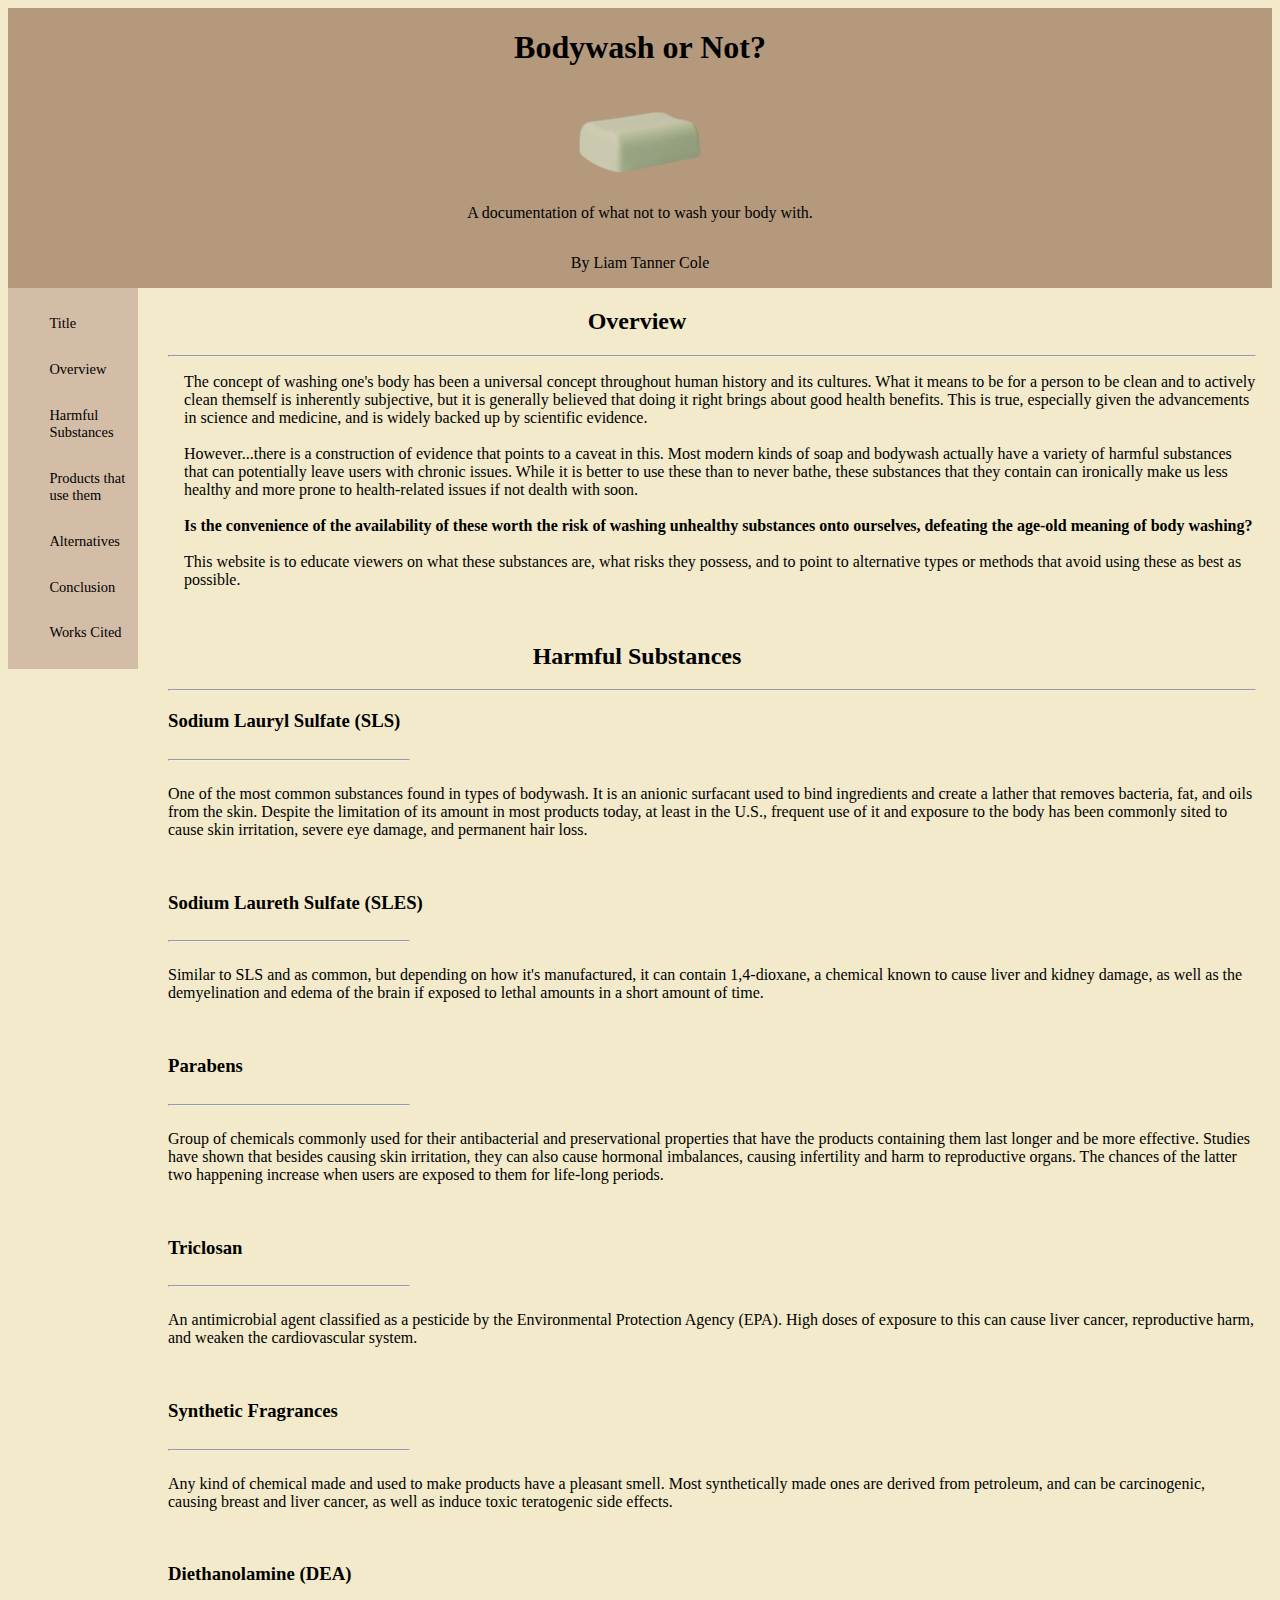
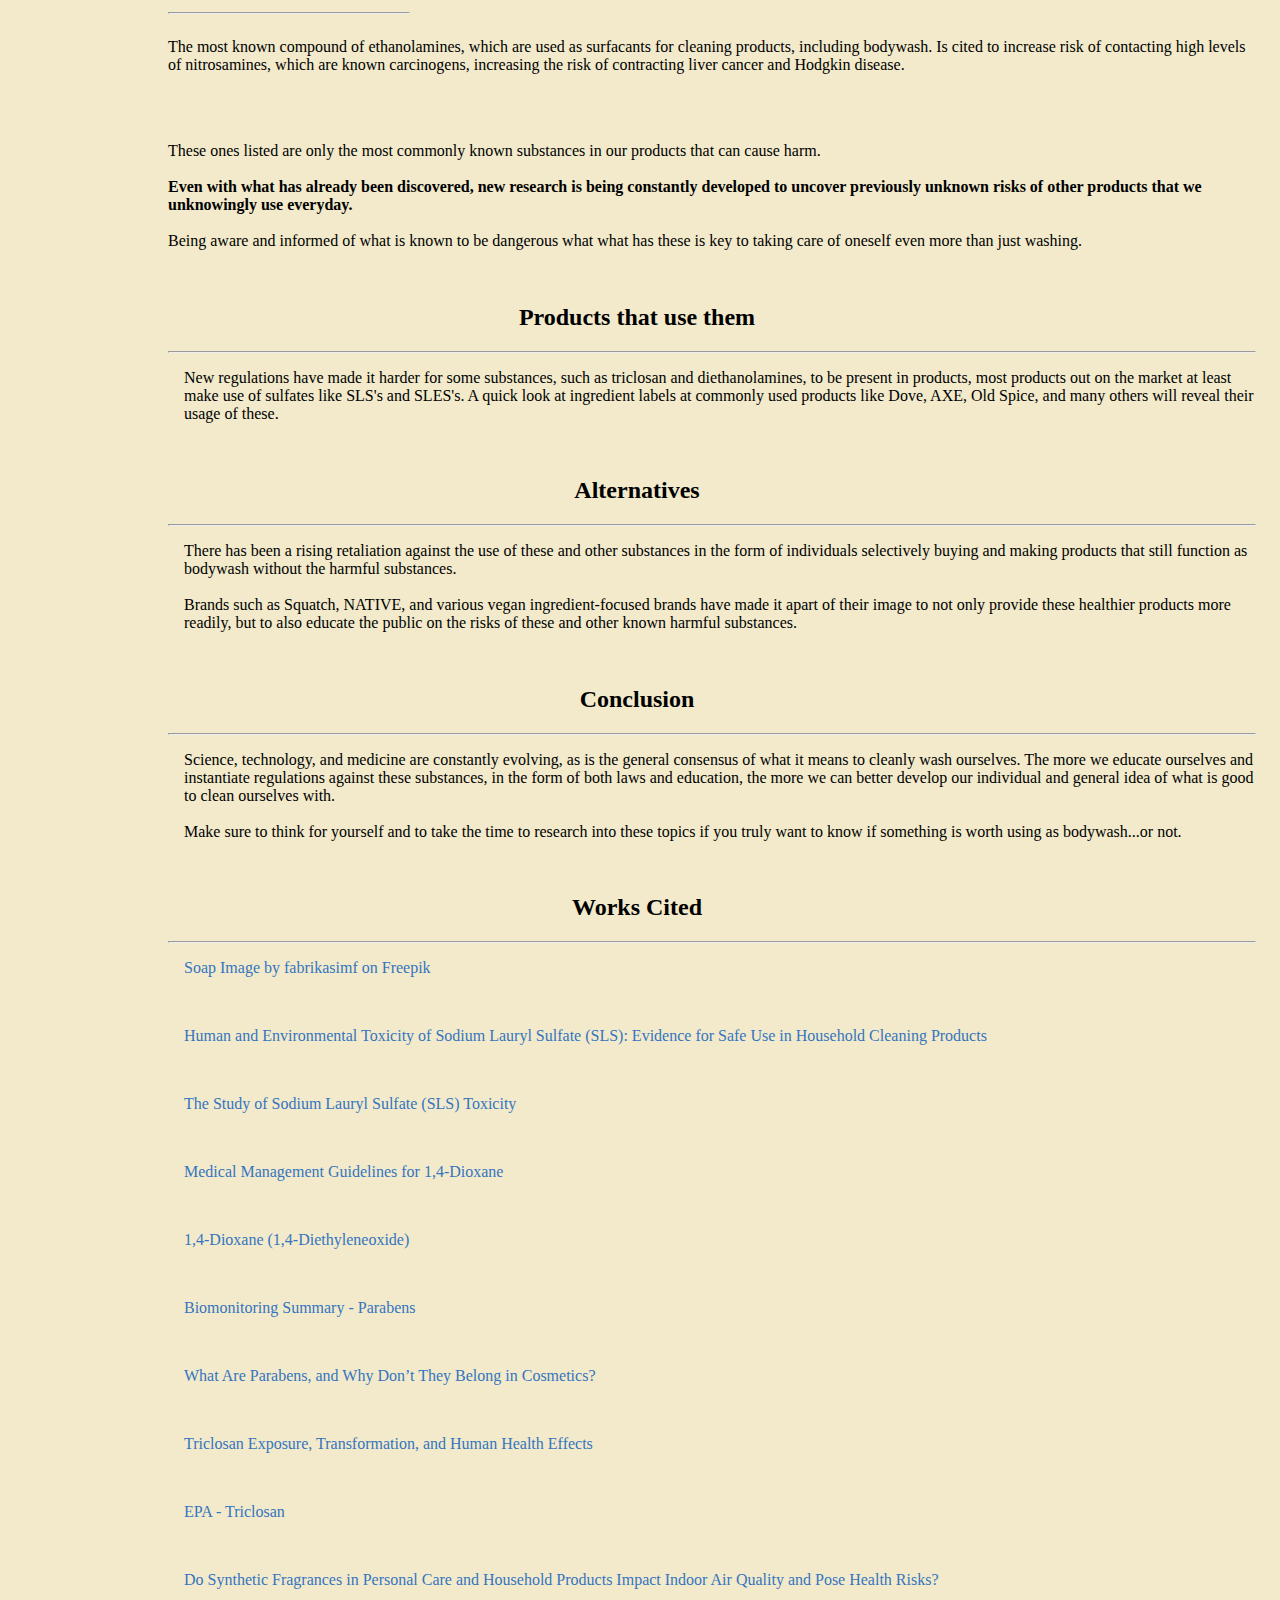
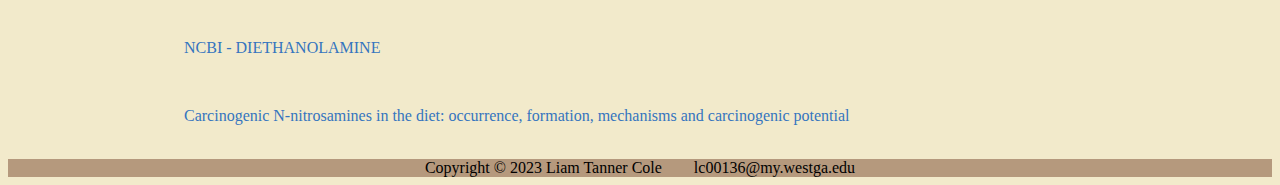
==== Project/index.html @ b436ade1 "index.html file instead of "Bodywash or Not.html" file" ====
<!DOCTYPE html>
<html lang="en">
<head>
<title>Bodywash or Not?</title>
<meta charset="utf-8">
<style>
#title, #overview, #substances, #products, #alternatives, #conclusion, #workscited {
																					color: #000000;
																				   }
</style>
<link rel = "stylesheet" href = "bodywash.css">
<body>
<section id = "title">
<header><h1><a href = "#title">Bodywash or Not?</a></h1></header>
<header><img src = "single-soap-bar-isolated-white-background-removebg-preview.png" alt = "Green bar of soap"></header>
<header><p id = "heroParagraph">A documentation of what not to wash your body with.</p></header>
<header><p id = "heroParagraph">By Liam Tanner Cole</p></header>
<nav>
	<ul>
	<li><a href = "#title">Title</a></li>
	<li><a href = "#overview">Overview</a></li>
	<li><a href = "#substances">Harmful<br>Substances</a></li>
	<li><a href = "#products">Products that<br>use them</a></li>
	<li><a href = "#alternatives">Alternatives</a></li>
	<li><a href = "#conclusion">Conclusion</a></li>
	<li><a href = "#workscited">Works Cited</a></li>
	</ul>
</nav>
<main>
<div id = "wrapper">
<section id = "overview">
<h2>Overview</h2>
<hr></hr>
<p style = "padding-left: 1em">The concept of washing one's body has been a universal concept throughout human history and its cultures. What it means to be for a person to be clean and to actively clean themself is inherently subjective, but it is generally believed that doing it right brings about good health benefits. This is true, especially given the advancements in science and medicine, and is widely backed up by scientific evidence.<br><br>
							   However...there is a construction of evidence that points to a caveat in this. Most modern kinds of soap and bodywash actually have a variety of harmful substances that can potentially leave users with chronic issues. While it is better to use these than to never bathe, these substances that they contain can ironically make us less healthy and more prone to health-related issues if not dealth with soon.<br><br>
							   <b>Is the convenience of the availability of these worth the risk of washing unhealthy substances onto ourselves, defeating the age-old meaning of body washing?</b><br><br>
							   This website is to educate viewers on what these substances are, what risks they possess, and to point to alternative types or methods that avoid using these as best as possible.</p><br>
<section id = "substances">
<h2>Harmful Substances</h2>
<hr></hr>
<h3>Sodium Lauryl Sulfate (SLS)</h3>
<hr id = "substanceLine"></hr><br>
<p>One of the most common substances found in types of bodywash. It is an anionic surfacant used to bind ingredients and create a lather that removes bacteria, fat, and oils from the skin. Despite the limitation of its amount in most products today, at least in the U.S., frequent use of it and exposure to the body has been commonly sited to cause skin irritation, severe eye damage, and permanent hair loss.</p><br>
<h3>Sodium Laureth Sulfate (SLES)</h3>
<hr id = "substanceLine"></hr><br>
<p>Similar to SLS and as common, but depending on how it's manufactured, it can contain 1,4-dioxane, a chemical known to cause liver and kidney damage, as well as the demyelination and edema of the brain if exposed to lethal amounts in a short amount of time.</p><br>
<h3>Parabens</h3>
<hr id = "substanceLine"></hr><br>
<p>Group of chemicals commonly used for their antibacterial and preservational properties that have the products containing them last longer and be more effective. Studies have shown that besides causing skin irritation, they can also cause hormonal imbalances, causing infertility and harm to reproductive organs. The chances of the latter two happening increase when users are exposed to them for life-long periods.</p><br>
<h3>Triclosan</h3>
<hr id = "substanceLine"></hr><br>
<p>An antimicrobial agent classified as a pesticide by the Environmental Protection Agency (EPA). High doses of exposure to this can cause liver cancer, reproductive harm, and weaken the cardiovascular system.</p><br>
<h3>Synthetic Fragrances</h3>
<hr id = "substanceLine"></hr><br>
<p>Any kind of chemical made and used to make products have a pleasant smell. Most synthetically made ones are derived from petroleum, and can be carcinogenic, causing breast and liver cancer, as well as induce toxic teratogenic side effects.</p><br>
<h3>Diethanolamine (DEA)</h3>
<hr id = "substanceLine"></hr><br>
<p>The most known compound of ethanolamines, which are used as surfacants for cleaning products, including bodywash. Is cited to increase risk of contacting high levels of nitrosamines, which are known carcinogens, increasing the risk of contracting liver cancer and Hodgkin disease.</p><br><br>
<p>These ones listed are only the most commonly known substances in our products that can cause harm.<br><br>
   <b>Even with what has already been discovered, new research is being constantly developed to uncover previously unknown risks of other products that we unknowingly use everyday.</b><br><br>
   Being aware and informed of what is known to be dangerous what what has these is key to taking care of oneself even more than just washing.</p><br>
<section id = "products">
<h2>Products that use them</h2>
<hr></hr>
<p style = "padding-left: 1em">New regulations have made it harder for some substances, such as triclosan and diethanolamines, to be present in products, most products out on the market at least make use of sulfates like SLS's and SLES's. A quick look at ingredient labels at commonly used products like Dove, AXE, Old Spice, and many others will reveal their usage of these.</p><br>
<section id = "alternatives">
<h2>Alternatives</h2>
<hr></hr>
<p style = "padding-left: 1em">There has been a rising retaliation against the use of these and other substances in the form of individuals selectively buying and making products that still function as bodywash without the harmful substances.<br><br>
							   Brands such as Squatch, NATIVE, and various vegan ingredient-focused brands have made it apart of their image to not only provide these healthier products more readily, but to also educate the public on the risks of these and other known harmful substances.</p><br>
<section id = "conclusion">
<h2>Conclusion</h2>
<hr></hr>
<p style = "padding-left: 1em">Science, technology, and medicine are constantly evolving, as is the general consensus of what it means to cleanly wash ourselves. The more we educate ourselves and instantiate regulations against these substances, in the form of both laws and education, the more we can better develop our individual and general idea of what is good to clean ourselves with.<br><br>
							   Make sure to think for yourself and to take the time to research into these topics if you truly want to know if something is worth using as bodywash...or not.</p><br>
<section id = "workscited">
<h2>Works Cited</h2>
<hr></hr>
<p style = "padding-left: 1em"><a href="https://www.freepik.com/free-photo/single-soap-bar-isolated-white-background_21649214.htm#query=soap%20png&position=0&from_view=keyword&track=ais" style = "color: #3575BF">Soap Image by fabrikasimf on Freepik</a></p><br>
<p style = "padding-left: 1em"><a href="https://www.ncbi.nlm.nih.gov/pmc/articles/PMC4651417/" style = "color: #3575BF">Human and Environmental Toxicity of Sodium Lauryl Sulfate (SLS): Evidence for Safe Use in Household Cleaning Products</a></p><br>
<p style = "padding-left: 1em"><a href="https://www.longdom.org/open-access/the-study-of-sodium-lauryl-sulfate-sls-toxicity-102703.html#:~:text=Many%20studies%20also%20suggest%20that,incubated%20for%20a%20long%20period." style = "color: #3575BF">The Study of Sodium Lauryl Sulfate (SLS) Toxicity</a></p><br>
<p style = "padding-left: 1em"><a href="https://wwwn.cdc.gov/TSP/MMG/MMGDetails.aspx?mmgid=1205&toxid=199#:~:text=1%2C4%2DDioxane%20induces%20eye,exposure)%20and%20may%20be%20lethal." style = "color: #3575BF">Medical Management Guidelines for 1,4-Dioxane</a></p><br>
<p style = "padding-left: 1em"><a href="https://www.epa.gov/sites/default/files/2016-09/documents/1-4-dioxane.pdf" style = "color: #3575BF">1,4-Dioxane (1,4-Diethyleneoxide)</a></p><br>
<p style = "padding-left: 1em"><a href="https://www.cdc.gov/biomonitoring/Parabens_BiomonitoringSummary.html" style = "color: #3575BF">Biomonitoring Summary - Parabens</a></p><br>
<p style = "padding-left: 1em"><a href="https://www.ewg.org/what-are-parabens" style = "color: #3575BF">What Are Parabens, and Why Don’t They Belong in Cosmetics?</a></p><br>
<p style = "padding-left: 1em"><a href="https://www.ncbi.nlm.nih.gov/pmc/articles/PMC6126357/" style = "color: #3575BF">Triclosan Exposure, Transformation, and Human Health Effects</a></p><br>
<p style = "padding-left: 1em"><a href="https://www.epa.gov/ingredients-used-pesticide-products/triclosan" style = "color: #3575BF">EPA - Triclosan</a></p><br>
<p style = "padding-left: 1em"><a href="https://www.ncbi.nlm.nih.gov/pmc/articles/PMC10051690/#:~:text=Disease%20symptoms%20related%20to%20fragrance,teratogenic%20toxicity%20effects%20%5B22%5D." style = "color: #3575BF">Do Synthetic Fragrances in Personal Care and Household Products Impact Indoor Air Quality and Pose Health Risks?</a></p><br>
<p style = "padding-left: 1em"><a href="https://www.ncbi.nlm.nih.gov/books/NBK373177/#:~:text=Diethanolamine%20is%20widely%20used%20in,cosmetics%2C%20shampoos%20and%20hair%20conditioners." style = "color: #3575BF">NCBI - DIETHANOLAMINE</a></p><br>
<p style = "padding-left: 1em"><a href="https://pubmed.ncbi.nlm.nih.gov/2017213/#:~:text=Nitrosamines%20form%20a%20large%20group,induce%20cancer%20in%20experimental%20animals." style = "color: #3575BF">Carcinogenic N-nitrosamines in the diet: occurrence, formation, mechanisms and carcinogenic potential </a></p><br>
</div>
</main>
<footer>
		Copyright © 2023 Liam Tanner Cole
		<a href="malito:lc00136@my.westga.edu" style = "margin-left: 2em">lc00136@my.westga.edu</a>	
</footer>
</body>
</html>
---- Project/bodywash.css ----
* { box-sizing: border-box; }

h1 {
	font-size: 2em;
	display: flex;
	padding-left: 0.5;
	padding-right: 0.5;
	justify-content: center;
	align-items: center;
	min-width: 1000px;
	max-width: 2000px;
   }
h2 {
	 display: flex;
	 justify-content: center;
	 align-items: center;
	 padding-right: 150px;
   }
body {
		background-color: #F2EACB
     }
p {
	word-wrap: break-word;
  }
main {
		padding-top: 0em;
		padding-bottom: 0em;
		padding-left: 10em;
		padding-right: 1em;
		display: block;
	 }
img { 
		opacity: 0.5;
		justify-content: center;
		align-items: center;
		max-height: 100px;
		min-width: 100px;
		float: center;
    }
table {
		margin: auto;
		padding-right: 10em;
		width: 200px;
		border-spacing: 1;
		border-collapse: collapse;
	  }
td, th {
		padding: 5px;
		text-align: center;
		margin: 0em;
		border: 3px solid #B5997D;
	   }
.content {
			text-align: left;
		 }
nav {
		font-size: 0.82em;
		flex-direction: column;
		display: flex;
		float: left;
		position: fixed;
		background-color: #D4BDA7;
		min-width: 130px;	
	}
nav ul {
		flex-direction: column;
		list-style-type: none;
	   }
nav li {
		font-size: 1.1em;
		 padding-top: 1em;
		 padding-bottom: 1em;
		 padding-left: 0.1em;
		 padding-right: 0.1em;
	   }
a:link { text-decoration: none;
		 color: #000000;
	   }
a:visited { text-decoration: none;
			color: #000000;
		  }
a:hover { text-decoration: none;
		  color: #000000;
		}
a:active { text-decoration: none;
		  color: #000000;
		 }
#heroParagraph {
				 font-size: 1em;
				 display: flex;
				 padding-left: 0.5;
				 padding-right: 0.5;
				 justify-content: center;
				 align-items: center;
				 min-width: 1000px;
				 max-width: 2000px;
				 flex-wrap: wrap;
			   }
header {
			 font-family: Georgia, "Times new Roman", serif;
			 display: flex;
			 justify-content: center;
			 align-items: center;
			 background-color: #B5997D;
		 }
hr {
	padding-left: 0.5;
	padding-right: 0.5;
	height: 2px;
	color: #D4BDA7;
	display: flex;
	justify-content: center;
	align-items: center;
	min-width: 100px;
	max-width: 2100px;
   }
#substanceLine {
				float: left;
				padding-right: 15em;
			   }
footer {
		  text-align: center;
		  display: flex;
		  justify-content: center;
		  align-items: center;
		  background-color: #B5997D;
	   }
@media (max-width: 500px) {
							body {
									overflow-x: hidden;
								 }
							table {
									padding-right: 30em;
								  }
							nav {
									display: flex;
									position: sticky;
									min-width: px;
								}
							nav ul {
										display: flex;
										flex-direction: row;
										flex-wrap: nowrap;
								   }
							#wrapper {
										margin-right: 5em;
									 }
						  }
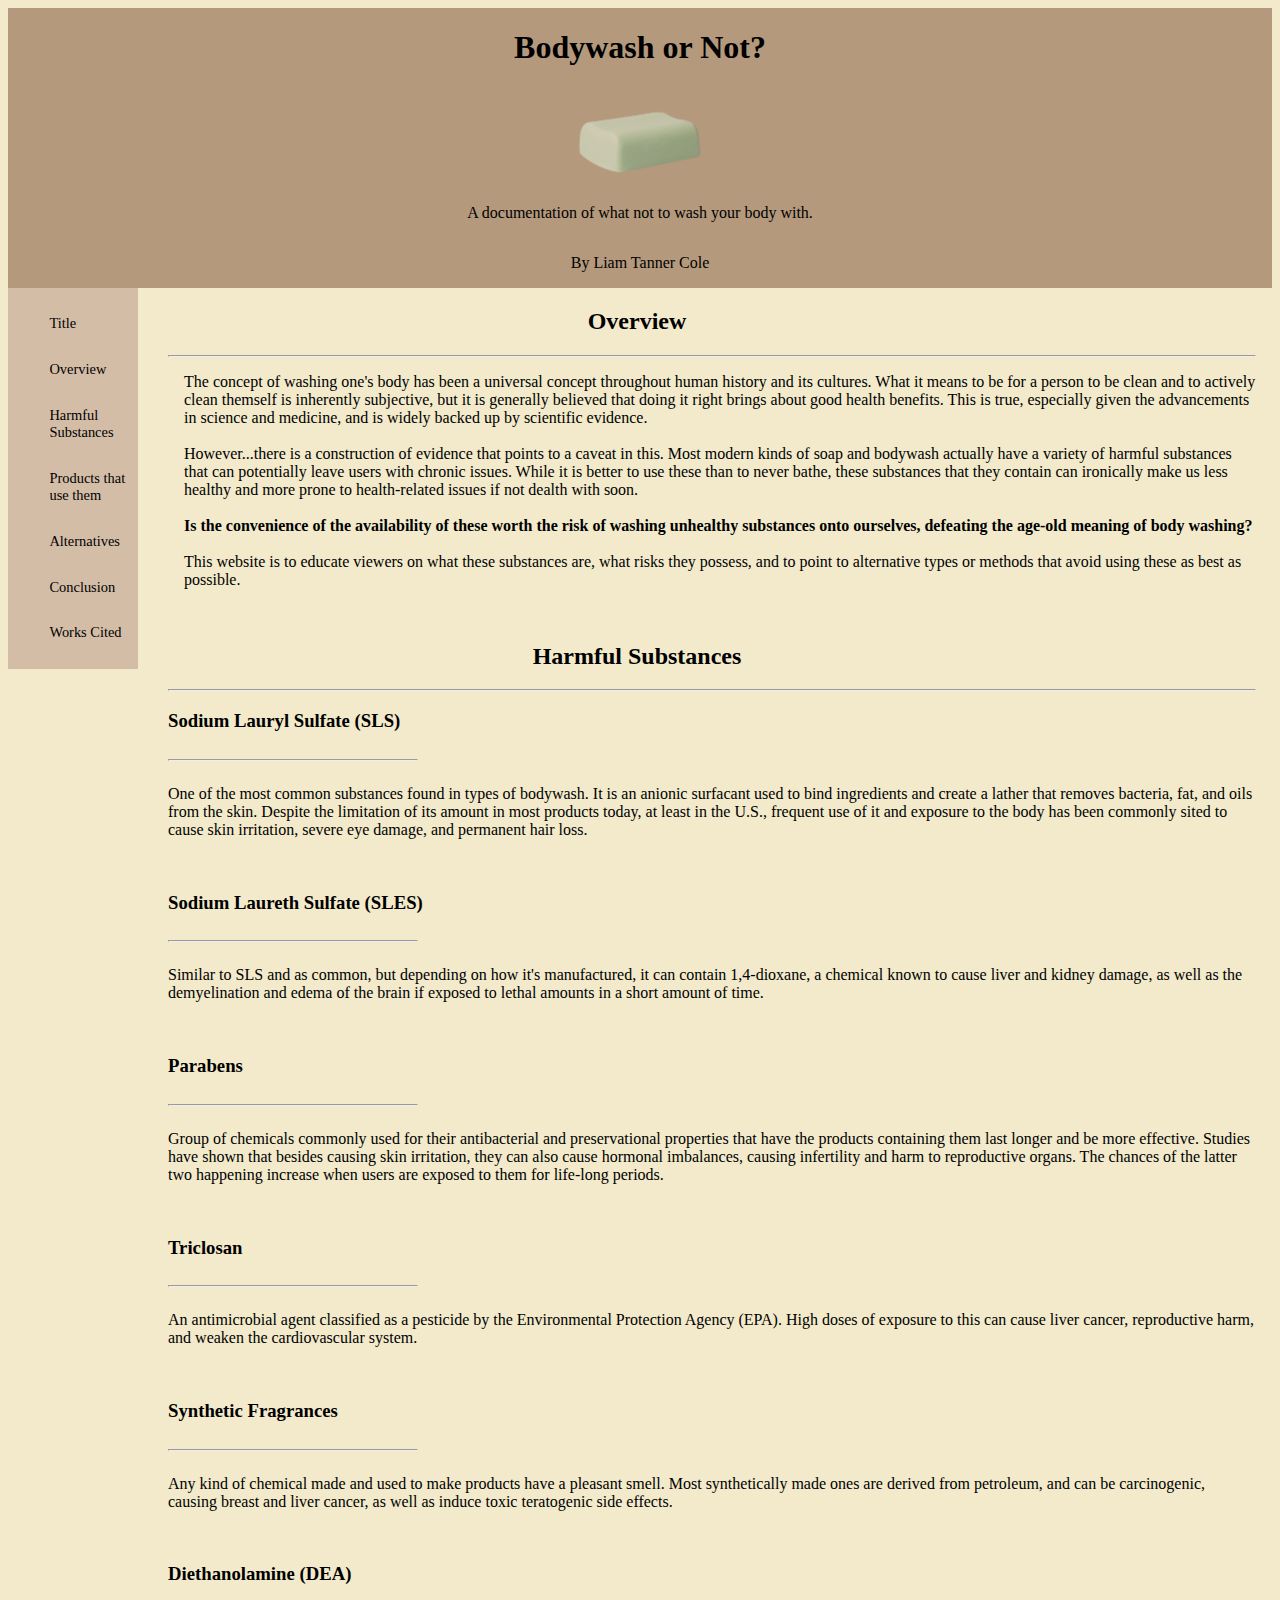
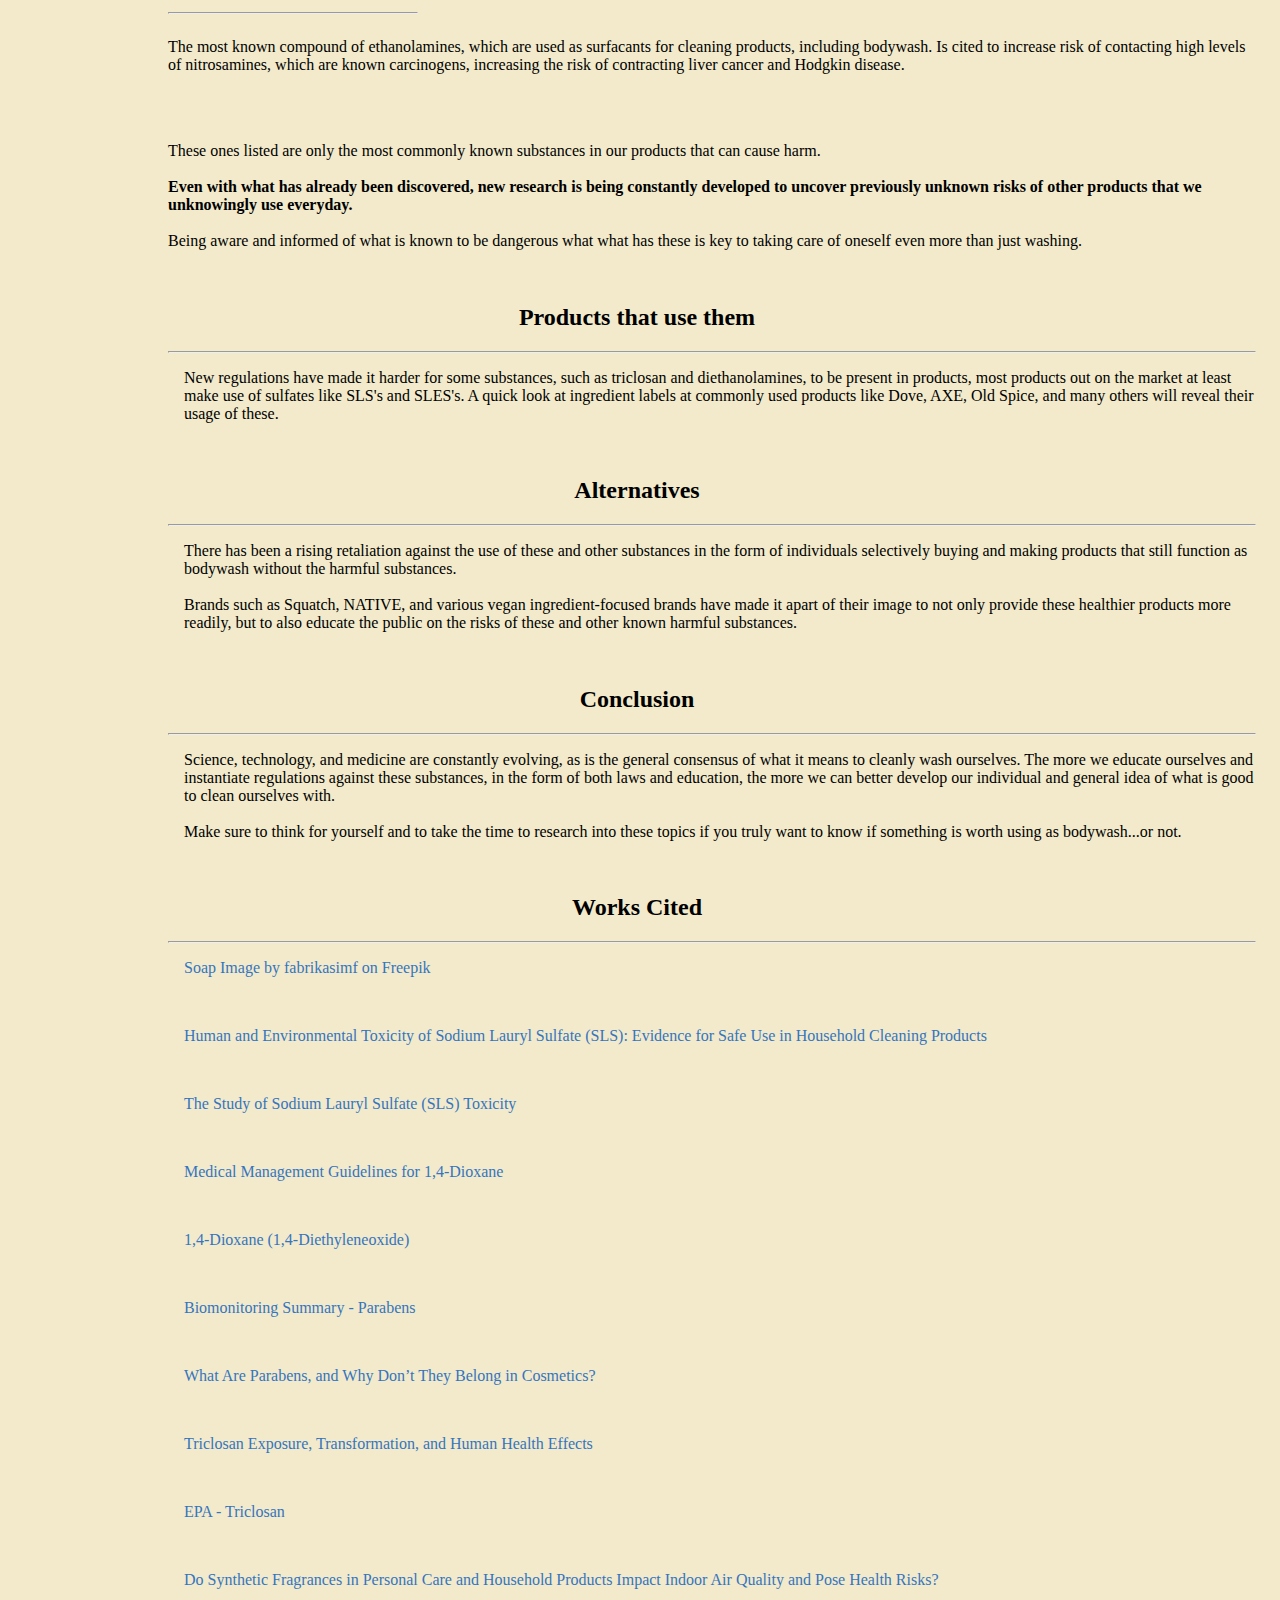
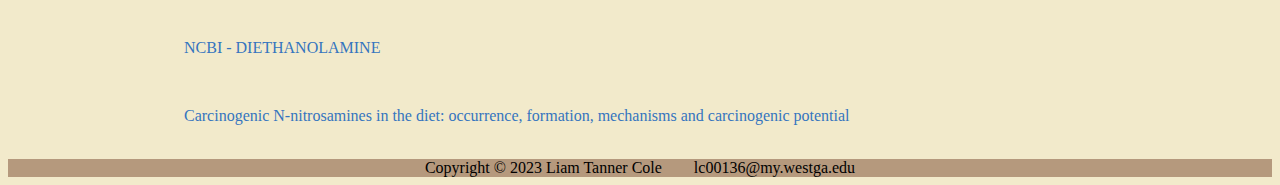
==== commit 93972926: "index.html and bodywash.css configurations" ====
--- a/Project/index.html
+++ b/Project/index.html
@@ -13,8 +13,9 @@
 <section id = "title">
 <header><h1><a href = "#title">Bodywash or Not?</a></h1></header>
 <header><img src = "single-soap-bar-isolated-white-background-removebg-preview.png" alt = "Green bar of soap"></header>
-<header><p id = "heroParagraph">A documentation of what not to wash your body with.</p></header>
-<header><p id = "heroParagraph">By Liam Tanner Cole</p></header>
+<header><p id = "heroParagraph1">A documentation of what not to wash your body with.</p></header>
+<header><p id = "heroParagraph2">By Liam Tanner Cole</p></header>
+</section>
 <nav>
 	<ul>
 	<li><a href = "#title">Title</a></li>
@@ -30,52 +31,57 @@
 <div id = "wrapper">
 <section id = "overview">
 <h2>Overview</h2>
-<hr></hr>
+<hr>
 <p style = "padding-left: 1em">The concept of washing one's body has been a universal concept throughout human history and its cultures. What it means to be for a person to be clean and to actively clean themself is inherently subjective, but it is generally believed that doing it right brings about good health benefits. This is true, especially given the advancements in science and medicine, and is widely backed up by scientific evidence.<br><br>
 							   However...there is a construction of evidence that points to a caveat in this. Most modern kinds of soap and bodywash actually have a variety of harmful substances that can potentially leave users with chronic issues. While it is better to use these than to never bathe, these substances that they contain can ironically make us less healthy and more prone to health-related issues if not dealth with soon.<br><br>
 							   <b>Is the convenience of the availability of these worth the risk of washing unhealthy substances onto ourselves, defeating the age-old meaning of body washing?</b><br><br>
 							   This website is to educate viewers on what these substances are, what risks they possess, and to point to alternative types or methods that avoid using these as best as possible.</p><br>
+</section>
 <section id = "substances">
 <h2>Harmful Substances</h2>
-<hr></hr>
+<hr>
 <h3>Sodium Lauryl Sulfate (SLS)</h3>
-<hr id = "substanceLine"></hr><br>
+<hr id = "substanceLine1"><br>
 <p>One of the most common substances found in types of bodywash. It is an anionic surfacant used to bind ingredients and create a lather that removes bacteria, fat, and oils from the skin. Despite the limitation of its amount in most products today, at least in the U.S., frequent use of it and exposure to the body has been commonly sited to cause skin irritation, severe eye damage, and permanent hair loss.</p><br>
 <h3>Sodium Laureth Sulfate (SLES)</h3>
-<hr id = "substanceLine"></hr><br>
+<hr id = "substanceLine2"><br>
 <p>Similar to SLS and as common, but depending on how it's manufactured, it can contain 1,4-dioxane, a chemical known to cause liver and kidney damage, as well as the demyelination and edema of the brain if exposed to lethal amounts in a short amount of time.</p><br>
 <h3>Parabens</h3>
-<hr id = "substanceLine"></hr><br>
+<hr id = "substanceLine3"><br>
 <p>Group of chemicals commonly used for their antibacterial and preservational properties that have the products containing them last longer and be more effective. Studies have shown that besides causing skin irritation, they can also cause hormonal imbalances, causing infertility and harm to reproductive organs. The chances of the latter two happening increase when users are exposed to them for life-long periods.</p><br>
 <h3>Triclosan</h3>
-<hr id = "substanceLine"></hr><br>
+<hr id = "substanceLine4"><br>
 <p>An antimicrobial agent classified as a pesticide by the Environmental Protection Agency (EPA). High doses of exposure to this can cause liver cancer, reproductive harm, and weaken the cardiovascular system.</p><br>
 <h3>Synthetic Fragrances</h3>
-<hr id = "substanceLine"></hr><br>
+<hr id = "substanceLine5"><br>
 <p>Any kind of chemical made and used to make products have a pleasant smell. Most synthetically made ones are derived from petroleum, and can be carcinogenic, causing breast and liver cancer, as well as induce toxic teratogenic side effects.</p><br>
 <h3>Diethanolamine (DEA)</h3>
-<hr id = "substanceLine"></hr><br>
+<hr id = "substanceLine6"><br>
 <p>The most known compound of ethanolamines, which are used as surfacants for cleaning products, including bodywash. Is cited to increase risk of contacting high levels of nitrosamines, which are known carcinogens, increasing the risk of contracting liver cancer and Hodgkin disease.</p><br><br>
 <p>These ones listed are only the most commonly known substances in our products that can cause harm.<br><br>
    <b>Even with what has already been discovered, new research is being constantly developed to uncover previously unknown risks of other products that we unknowingly use everyday.</b><br><br>
    Being aware and informed of what is known to be dangerous what what has these is key to taking care of oneself even more than just washing.</p><br>
+</section>
 <section id = "products">
 <h2>Products that use them</h2>
-<hr></hr>
+<hr>
 <p style = "padding-left: 1em">New regulations have made it harder for some substances, such as triclosan and diethanolamines, to be present in products, most products out on the market at least make use of sulfates like SLS's and SLES's. A quick look at ingredient labels at commonly used products like Dove, AXE, Old Spice, and many others will reveal their usage of these.</p><br>
+</section>
 <section id = "alternatives">
 <h2>Alternatives</h2>
-<hr></hr>
+<hr>
 <p style = "padding-left: 1em">There has been a rising retaliation against the use of these and other substances in the form of individuals selectively buying and making products that still function as bodywash without the harmful substances.<br><br>
 							   Brands such as Squatch, NATIVE, and various vegan ingredient-focused brands have made it apart of their image to not only provide these healthier products more readily, but to also educate the public on the risks of these and other known harmful substances.</p><br>
+</section>
 <section id = "conclusion">
 <h2>Conclusion</h2>
-<hr></hr>
+<hr>
 <p style = "padding-left: 1em">Science, technology, and medicine are constantly evolving, as is the general consensus of what it means to cleanly wash ourselves. The more we educate ourselves and instantiate regulations against these substances, in the form of both laws and education, the more we can better develop our individual and general idea of what is good to clean ourselves with.<br><br>
 							   Make sure to think for yourself and to take the time to research into these topics if you truly want to know if something is worth using as bodywash...or not.</p><br>
+</section>							   
 <section id = "workscited">
 <h2>Works Cited</h2>
-<hr></hr>
+<hr>
 <p style = "padding-left: 1em"><a href="https://www.freepik.com/free-photo/single-soap-bar-isolated-white-background_21649214.htm#query=soap%20png&position=0&from_view=keyword&track=ais" style = "color: #3575BF">Soap Image by fabrikasimf on Freepik</a></p><br>
 <p style = "padding-left: 1em"><a href="https://www.ncbi.nlm.nih.gov/pmc/articles/PMC4651417/" style = "color: #3575BF">Human and Environmental Toxicity of Sodium Lauryl Sulfate (SLS): Evidence for Safe Use in Household Cleaning Products</a></p><br>
 <p style = "padding-left: 1em"><a href="https://www.longdom.org/open-access/the-study-of-sodium-lauryl-sulfate-sls-toxicity-102703.html#:~:text=Many%20studies%20also%20suggest%20that,incubated%20for%20a%20long%20period." style = "color: #3575BF">The Study of Sodium Lauryl Sulfate (SLS) Toxicity</a></p><br>
@@ -88,6 +94,7 @@
 <p style = "padding-left: 1em"><a href="https://www.ncbi.nlm.nih.gov/pmc/articles/PMC10051690/#:~:text=Disease%20symptoms%20related%20to%20fragrance,teratogenic%20toxicity%20effects%20%5B22%5D." style = "color: #3575BF">Do Synthetic Fragrances in Personal Care and Household Products Impact Indoor Air Quality and Pose Health Risks?</a></p><br>
 <p style = "padding-left: 1em"><a href="https://www.ncbi.nlm.nih.gov/books/NBK373177/#:~:text=Diethanolamine%20is%20widely%20used%20in,cosmetics%2C%20shampoos%20and%20hair%20conditioners." style = "color: #3575BF">NCBI - DIETHANOLAMINE</a></p><br>
 <p style = "padding-left: 1em"><a href="https://pubmed.ncbi.nlm.nih.gov/2017213/#:~:text=Nitrosamines%20form%20a%20large%20group,induce%20cancer%20in%20experimental%20animals." style = "color: #3575BF">Carcinogenic N-nitrosamines in the diet: occurrence, formation, mechanisms and carcinogenic potential </a></p><br>
+</section>
 </div>
 </main>
 <footer>
--- a/Project/bodywash.css
+++ b/Project/bodywash.css
@@ -3,8 +3,8 @@
 h1 {
 	font-size: 2em;
 	display: flex;
-	padding-left: 0.5;
-	padding-right: 0.5;
+	padding-left: 0.5em;
+	padding-right: 0.5em;
 	justify-content: center;
 	align-items: center;
 	min-width: 1000px;
@@ -35,13 +35,12 @@
 		align-items: center;
 		max-height: 100px;
 		min-width: 100px;
-		float: center;
     }
 table {
 		margin: auto;
 		padding-right: 10em;
 		width: 200px;
-		border-spacing: 1;
+		border-spacing: 1em;
 		border-collapse: collapse;
 	  }
 td, th {
@@ -85,11 +84,22 @@
 a:active { text-decoration: none;
 		  color: #000000;
 		 }
-#heroParagraph {
+#heroParagraph1 {
 				 font-size: 1em;
 				 display: flex;
-				 padding-left: 0.5;
-				 padding-right: 0.5;
+				 padding-left: 0.5em;
+				 padding-right: 0.5em;
+				 justify-content: center;
+				 align-items: center;
+				 min-width: 1000px;
+				 max-width: 2000px;
+				 flex-wrap: wrap;
+			   }
+#heroParagraph2 {
+				 font-size: 1em;
+				 display: flex;
+				 padding-left: 0.5em;
+				 padding-right: 0.5em;
 				 justify-content: center;
 				 align-items: center;
 				 min-width: 1000px;
@@ -104,8 +114,8 @@
 			 background-color: #B5997D;
 		 }
 hr {
-	padding-left: 0.5;
-	padding-right: 0.5;
+	padding-left: 0.5em;
+	padding-right: 0.5em;
 	height: 2px;
 	color: #D4BDA7;
 	display: flex;
@@ -114,7 +124,43 @@
 	min-width: 100px;
 	max-width: 2100px;
    }
-#substanceLine {
+#substanceLine1 {
+				float: left;
+				padding-right: 15em;
+			   }
+#substanceLine2 {
+				float: left;
+				padding-right: 15em;
+			   }
+#substanceLine3 {
+				float: left;
+				padding-right: 15em;
+			   }
+#substanceLine4 {
+				float: left;
+				padding-right: 15em;
+			   }
+#substanceLine5 {
+				float: left;
+				padding-right: 15em;
+			   }
+#substanceLine6 {
+				float: left;
+				padding-right: 15em;
+			   }
+#substanceLine7 {
+				float: left;
+				padding-right: 15em;
+			   }
+#substanceLine8 {
+				float: left;
+				padding-right: 15em;
+			   }
+#substanceLine9 {
+				float: left;
+				padding-right: 15em;
+			   }
+#substanceLine10 {
 				float: left;
 				padding-right: 15em;
 			   }
@@ -135,7 +181,6 @@
 							nav {
 									display: flex;
 									position: sticky;
-									min-width: px;
 								}
 							nav ul {
 										display: flex;
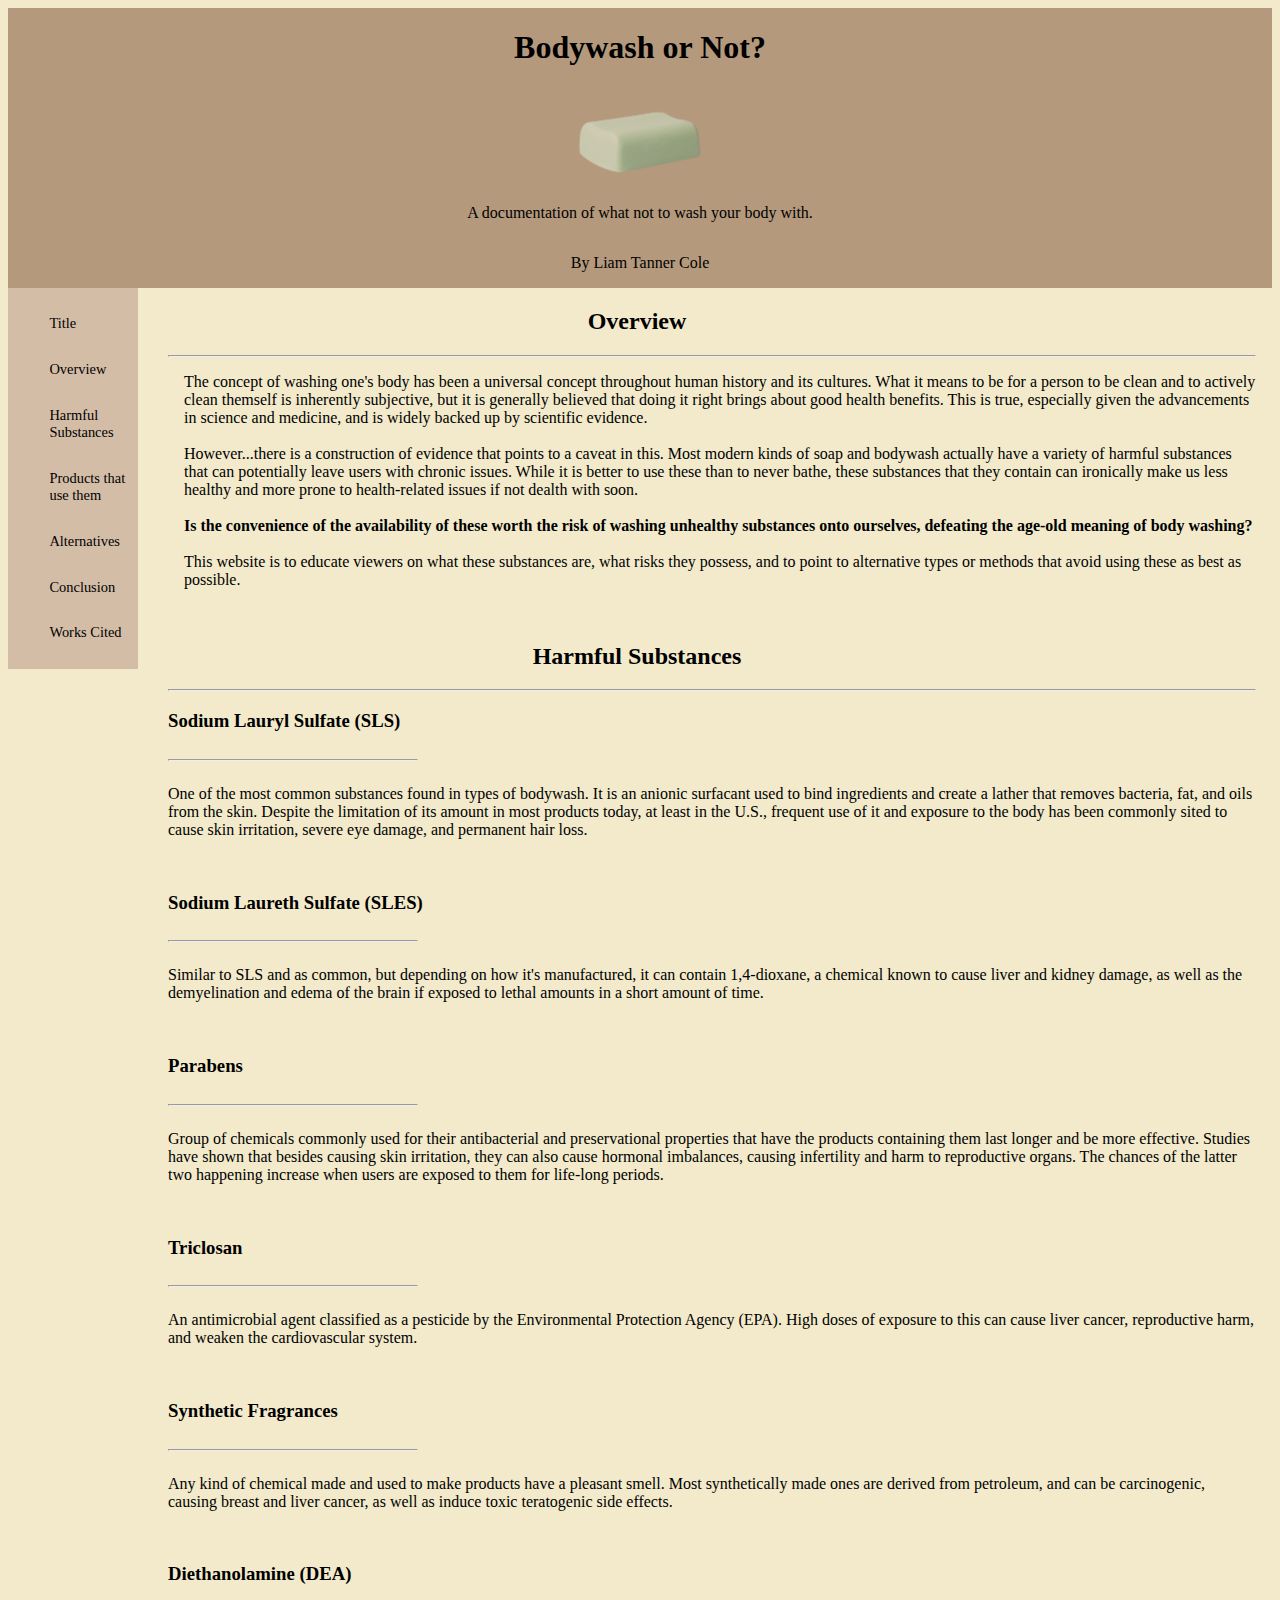
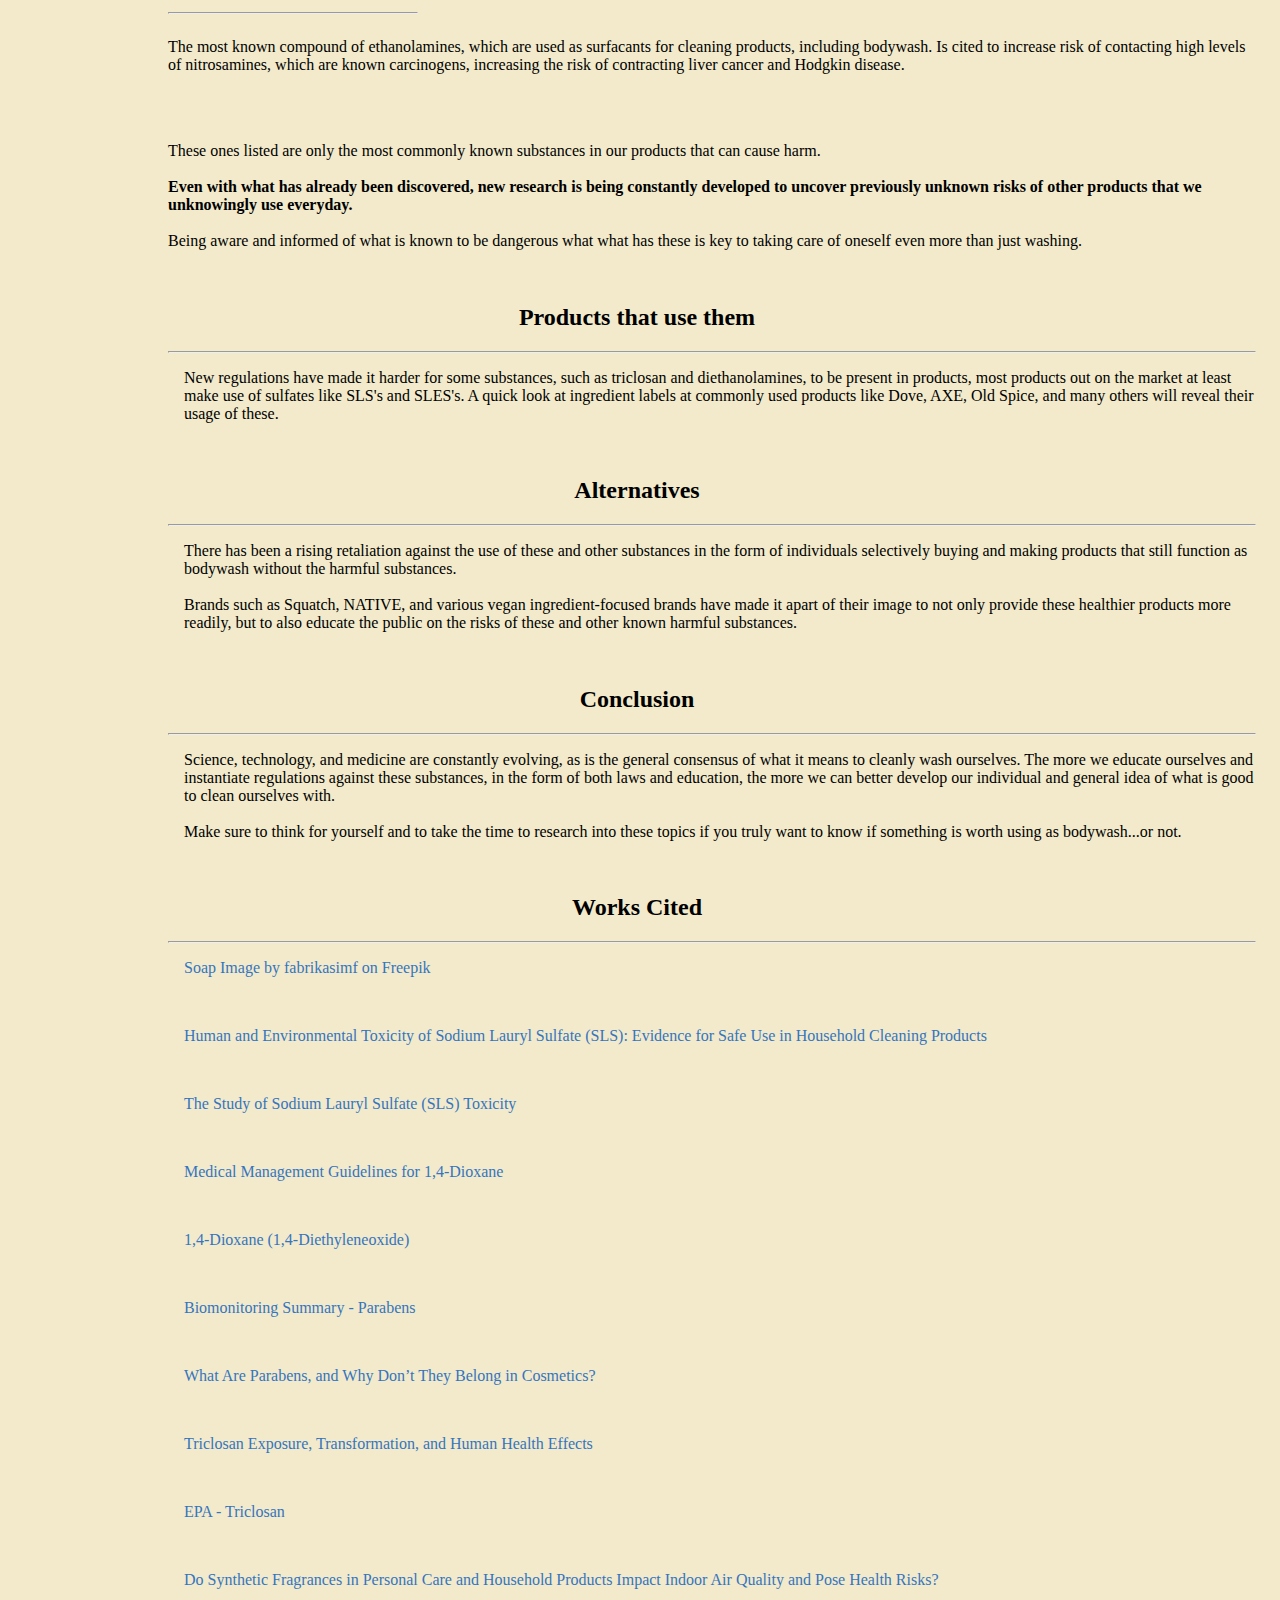
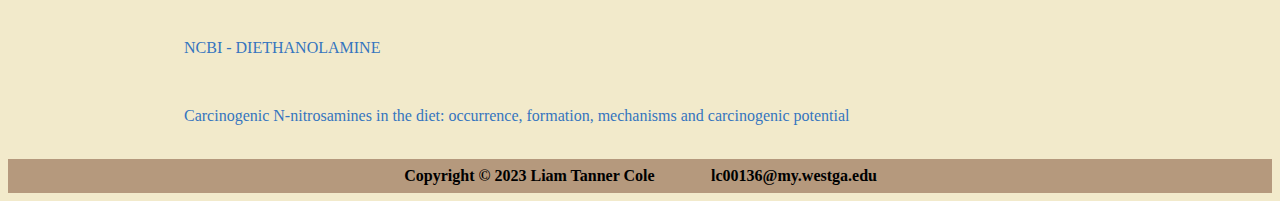
==== commit 8e952cb6: "index.html and bodywash.css edit" ====
--- a/Project/index.html
+++ b/Project/index.html
@@ -98,8 +98,12 @@
 </div>
 </main>
 <footer>
-		Copyright © 2023 Liam Tanner Cole
-		<a href="malito:lc00136@my.westga.edu" style = "margin-left: 2em">lc00136@my.westga.edu</a>	
+		<table>
+		<tr>
+		<th>Copyright © 2023 Liam Tanner Cole</th>
+		<th><a href="malito:lc00136@my.westga.edu" style = "margin-left: 2em">lc00136@my.westga.edu</a></th>
+		</tr>
+		</table>
 </footer>
 </body>
 </html>--- a/Project/bodywash.css
+++ b/Project/bodywash.css
@@ -39,16 +39,16 @@
 table {
 		margin: auto;
 		padding-right: 10em;
-		width: 200px;
+		width: 500px;
 		border-spacing: 1em;
 		border-collapse: collapse;
 	  }
-td, th {
-		padding: 5px;
-		text-align: center;
-		margin: 0em;
-		border: 3px solid #B5997D;
-	   }
+th {
+	padding: 5px;
+	text-align: center;
+	margin: 0em;
+	border: 3px solid #B5997D;
+   }
 .content {
 			text-align: left;
 		 }
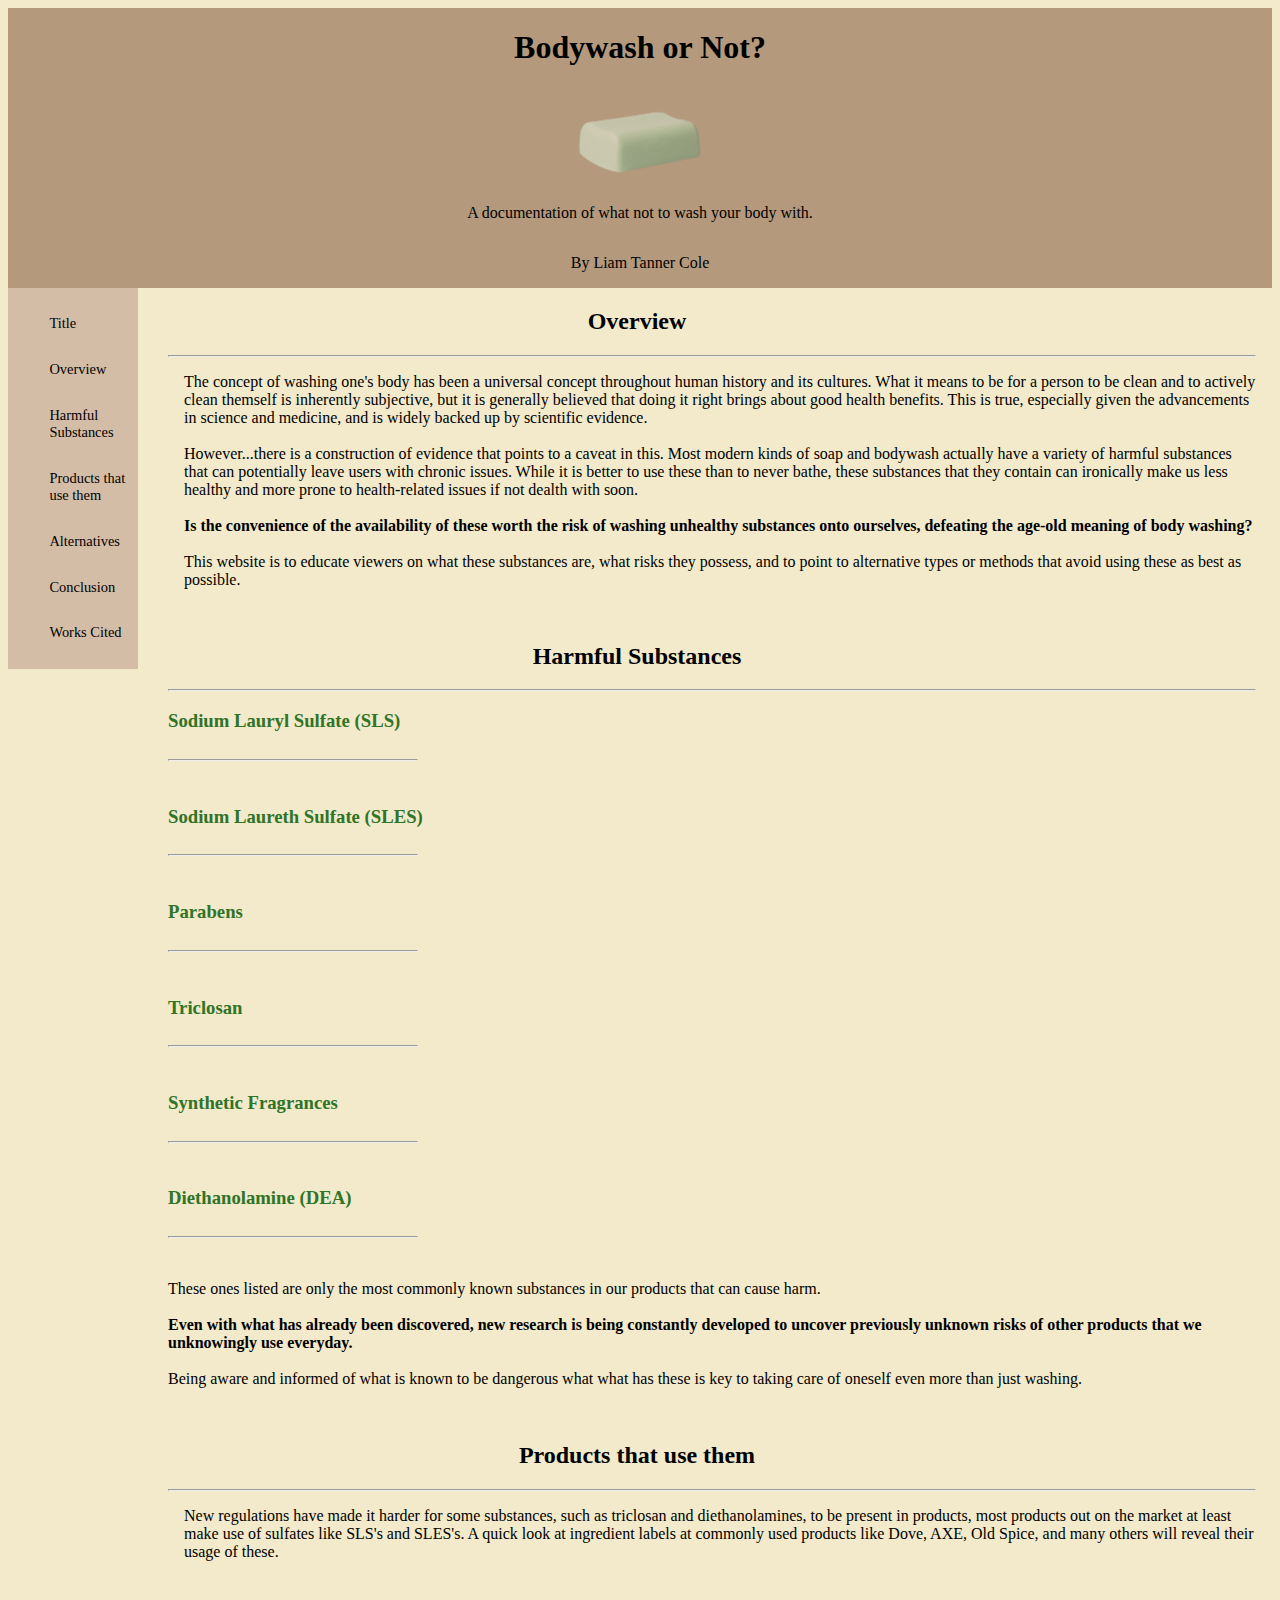
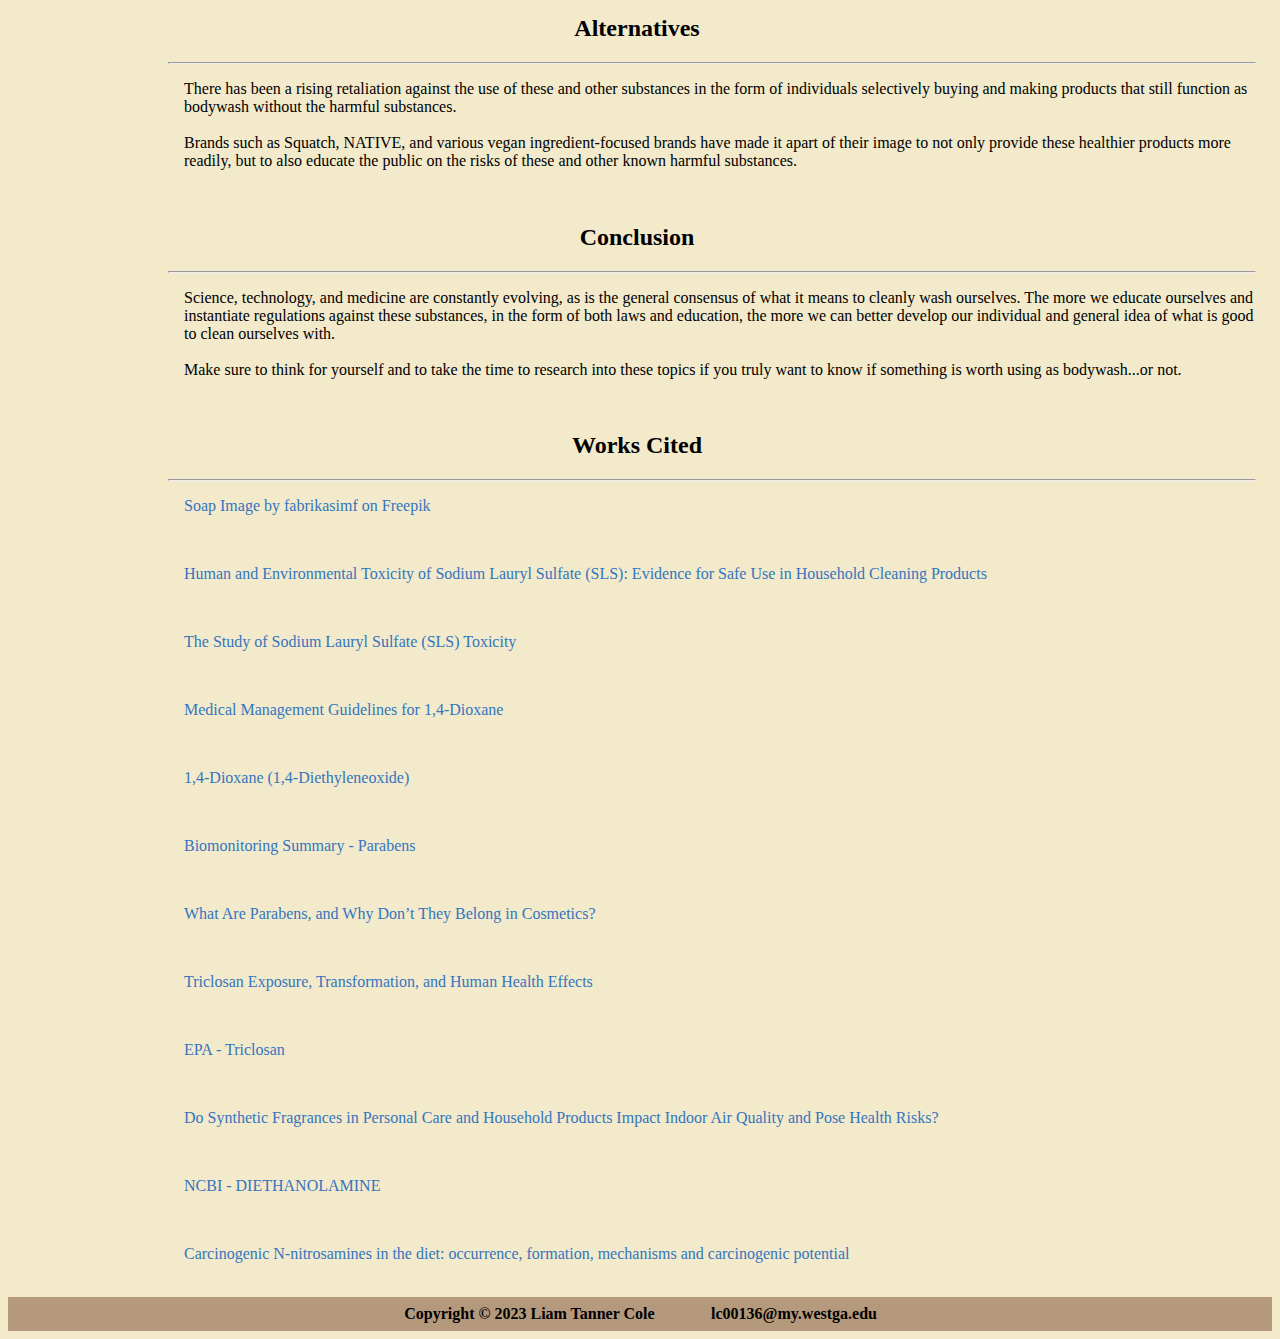
==== commit 86a8d636: "moving-files-into-project" ====
--- a/Project/index.html
+++ b/Project/index.html
@@ -40,24 +40,24 @@
 <section id = "substances">
 <h2>Harmful Substances</h2>
 <hr>
-<h3>Sodium Lauryl Sulfate (SLS)</h3>
+<h3><a style = "color: #317327" href = "sls.html">Sodium Lauryl Sulfate (SLS)</a></h3>
 <hr id = "substanceLine1"><br>
-<p>One of the most common substances found in types of bodywash. It is an anionic surfacant used to bind ingredients and create a lather that removes bacteria, fat, and oils from the skin. Despite the limitation of its amount in most products today, at least in the U.S., frequent use of it and exposure to the body has been commonly sited to cause skin irritation, severe eye damage, and permanent hair loss.</p><br>
-<h3>Sodium Laureth Sulfate (SLES)</h3>
+<br>
+<h3><a style = "color: #317327" href = "sles.html">Sodium Laureth Sulfate (SLES)</a></h3>
 <hr id = "substanceLine2"><br>
-<p>Similar to SLS and as common, but depending on how it's manufactured, it can contain 1,4-dioxane, a chemical known to cause liver and kidney damage, as well as the demyelination and edema of the brain if exposed to lethal amounts in a short amount of time.</p><br>
-<h3>Parabens</h3>
+<br>
+<h3><a style = "color: #317327" href = "parab.html">Parabens</a></h3>
 <hr id = "substanceLine3"><br>
-<p>Group of chemicals commonly used for their antibacterial and preservational properties that have the products containing them last longer and be more effective. Studies have shown that besides causing skin irritation, they can also cause hormonal imbalances, causing infertility and harm to reproductive organs. The chances of the latter two happening increase when users are exposed to them for life-long periods.</p><br>
-<h3>Triclosan</h3>
+<br>
+<h3><a style = "color: #317327" href = "triclo.html">Triclosan</a></h3>
 <hr id = "substanceLine4"><br>
-<p>An antimicrobial agent classified as a pesticide by the Environmental Protection Agency (EPA). High doses of exposure to this can cause liver cancer, reproductive harm, and weaken the cardiovascular system.</p><br>
-<h3>Synthetic Fragrances</h3>
+<br>
+<h3><a style = "color: #317327" href = "fragra.html">Synthetic Fragrances</a></h3>
 <hr id = "substanceLine5"><br>
-<p>Any kind of chemical made and used to make products have a pleasant smell. Most synthetically made ones are derived from petroleum, and can be carcinogenic, causing breast and liver cancer, as well as induce toxic teratogenic side effects.</p><br>
-<h3>Diethanolamine (DEA)</h3>
+<br>
+<h3><a style = "color: #317327" href = "dietha.html">Diethanolamine (DEA)</a></h3>
 <hr id = "substanceLine6"><br>
-<p>The most known compound of ethanolamines, which are used as surfacants for cleaning products, including bodywash. Is cited to increase risk of contacting high levels of nitrosamines, which are known carcinogens, increasing the risk of contracting liver cancer and Hodgkin disease.</p><br><br>
+<br>
 <p>These ones listed are only the most commonly known substances in our products that can cause harm.<br><br>
    <b>Even with what has already been discovered, new research is being constantly developed to uncover previously unknown risks of other products that we unknowingly use everyday.</b><br><br>
    Being aware and informed of what is known to be dangerous what what has these is key to taking care of oneself even more than just washing.</p><br>
--- a/Project/bodywash.css
+++ b/Project/bodywash.css
@@ -106,6 +106,16 @@
 				 max-width: 2000px;
 				 flex-wrap: wrap;
 			   }
+#substanceTable {
+				margin-right: 8em;
+				display: flex;
+				justify-content: center;
+				align-items: center;
+				table-layout: fixed;
+			   }
+#substanceTable table {
+						min-width: 350px;
+					  }
 header {
 			 font-family: Georgia, "Times new Roman", serif;
 			 display: flex;
@@ -171,7 +181,12 @@
 		  align-items: center;
 		  background-color: #B5997D;
 	   }
-@media (max-width: 500px) {
+@media (min-width: 601px) {
+							body {
+									overflow-x: hidden;
+							     }
+						  }
+@media (max-width: 600px) {
 							body {
 									overflow-x: hidden;
 								 }
@@ -188,6 +203,6 @@
 										flex-wrap: nowrap;
 								   }
 							#wrapper {
-										margin-right: 5em;
+										padding-right: 5em;
 									 }
 						  }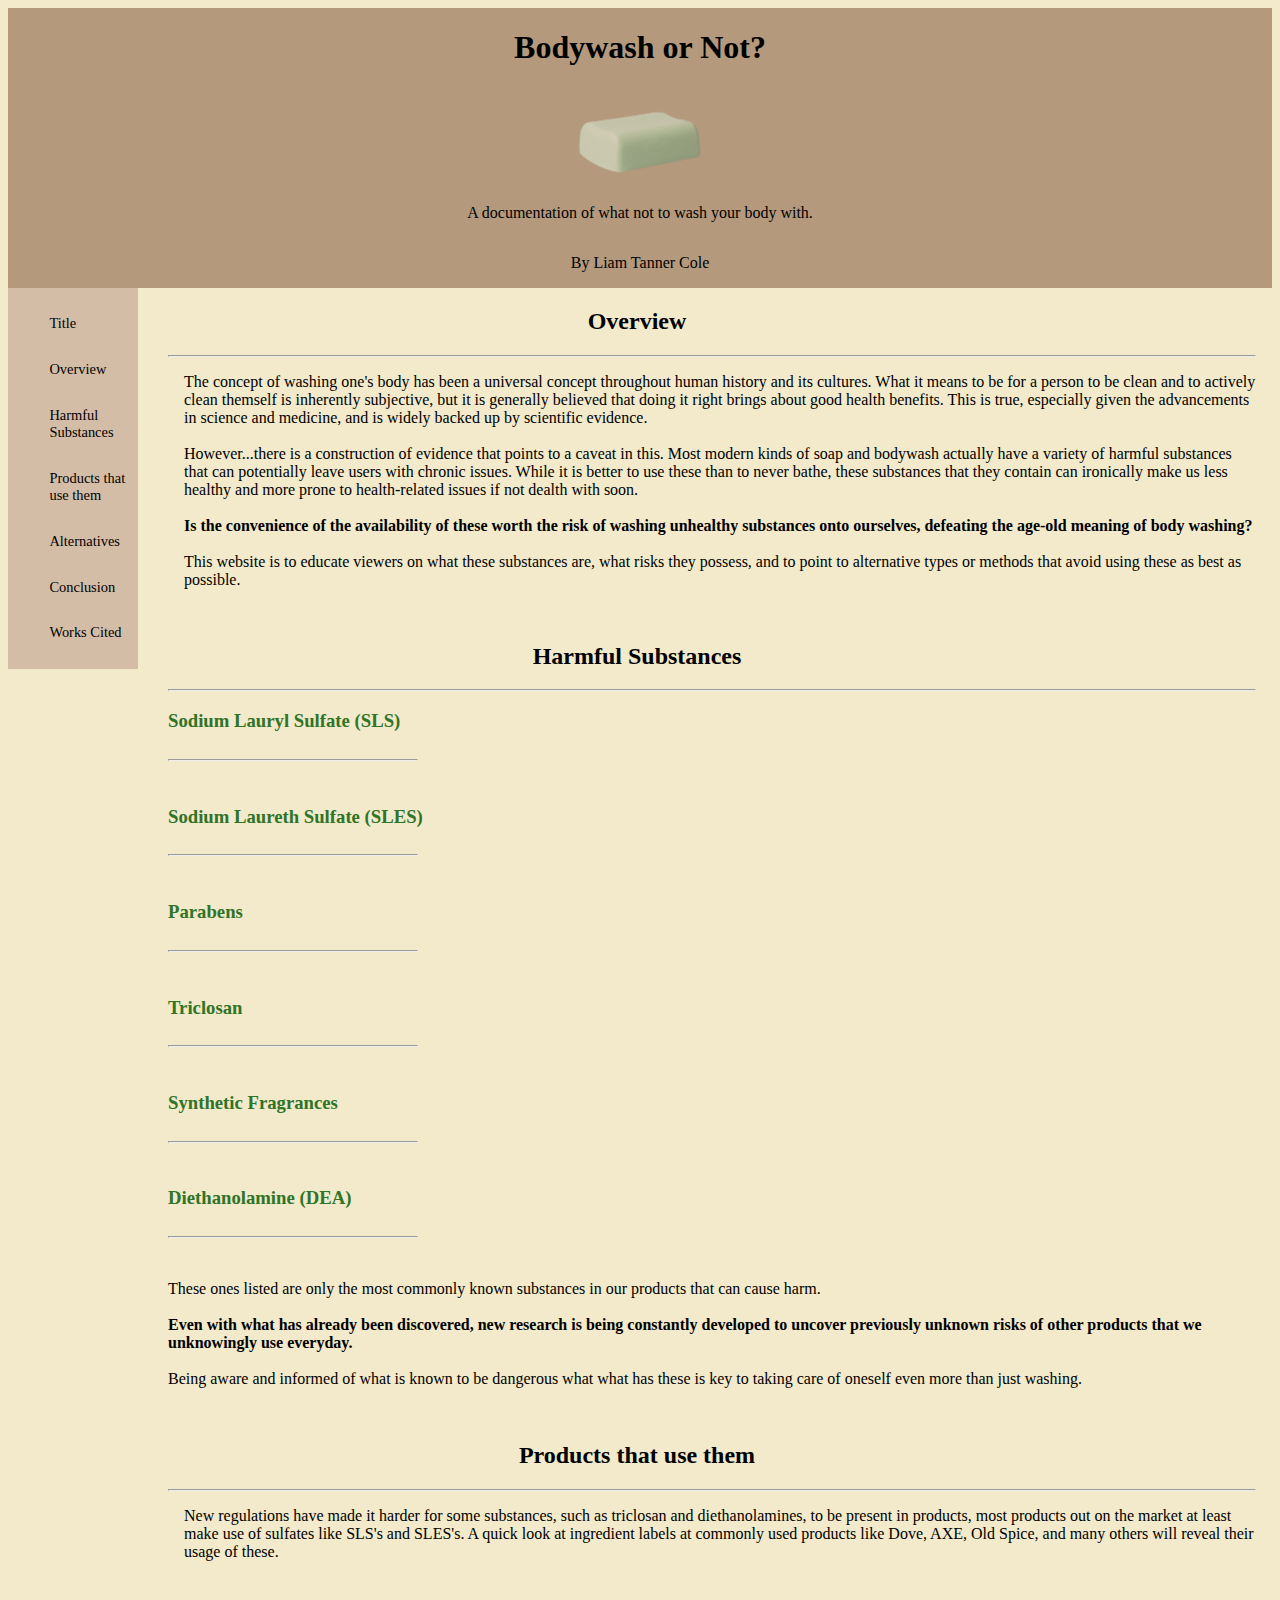
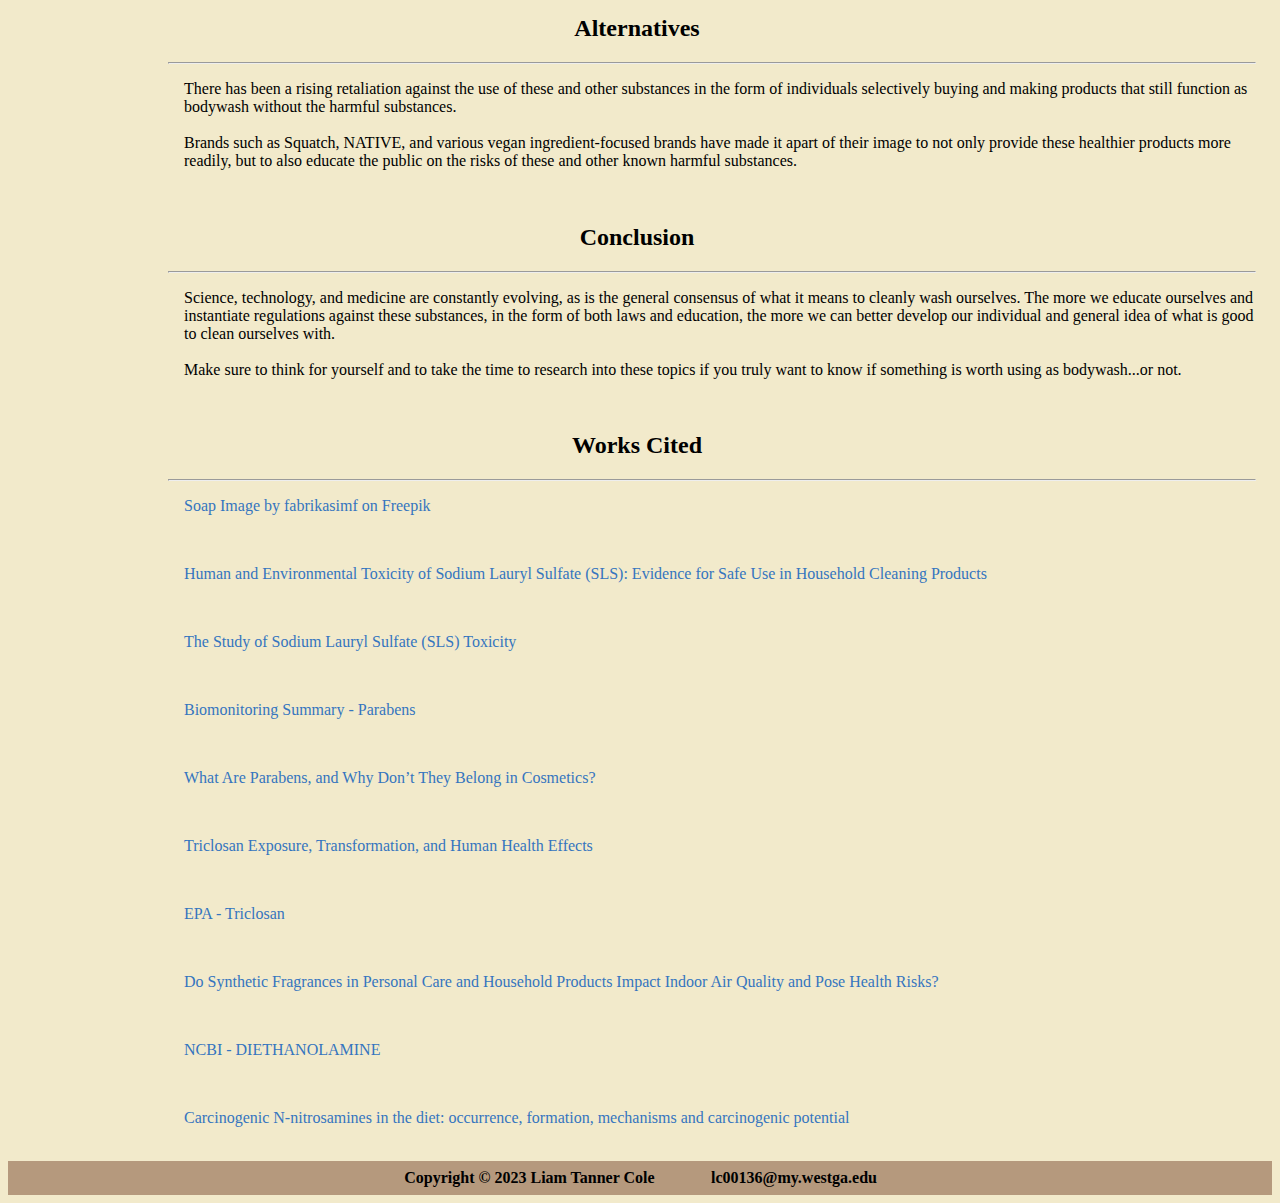
==== commit 6b59dc06: "moving-new-index-to-project-repo" ====
--- a/Project/index.html
+++ b/Project/index.html
@@ -85,8 +85,6 @@
 <p style = "padding-left: 1em"><a href="https://www.freepik.com/free-photo/single-soap-bar-isolated-white-background_21649214.htm#query=soap%20png&position=0&from_view=keyword&track=ais" style = "color: #3575BF">Soap Image by fabrikasimf on Freepik</a></p><br>
 <p style = "padding-left: 1em"><a href="https://www.ncbi.nlm.nih.gov/pmc/articles/PMC4651417/" style = "color: #3575BF">Human and Environmental Toxicity of Sodium Lauryl Sulfate (SLS): Evidence for Safe Use in Household Cleaning Products</a></p><br>
 <p style = "padding-left: 1em"><a href="https://www.longdom.org/open-access/the-study-of-sodium-lauryl-sulfate-sls-toxicity-102703.html#:~:text=Many%20studies%20also%20suggest%20that,incubated%20for%20a%20long%20period." style = "color: #3575BF">The Study of Sodium Lauryl Sulfate (SLS) Toxicity</a></p><br>
-<p style = "padding-left: 1em"><a href="https://wwwn.cdc.gov/TSP/MMG/MMGDetails.aspx?mmgid=1205&toxid=199#:~:text=1%2C4%2DDioxane%20induces%20eye,exposure)%20and%20may%20be%20lethal." style = "color: #3575BF">Medical Management Guidelines for 1,4-Dioxane</a></p><br>
-<p style = "padding-left: 1em"><a href="https://www.epa.gov/sites/default/files/2016-09/documents/1-4-dioxane.pdf" style = "color: #3575BF">1,4-Dioxane (1,4-Diethyleneoxide)</a></p><br>
 <p style = "padding-left: 1em"><a href="https://www.cdc.gov/biomonitoring/Parabens_BiomonitoringSummary.html" style = "color: #3575BF">Biomonitoring Summary - Parabens</a></p><br>
 <p style = "padding-left: 1em"><a href="https://www.ewg.org/what-are-parabens" style = "color: #3575BF">What Are Parabens, and Why Don’t They Belong in Cosmetics?</a></p><br>
 <p style = "padding-left: 1em"><a href="https://www.ncbi.nlm.nih.gov/pmc/articles/PMC6126357/" style = "color: #3575BF">Triclosan Exposure, Transformation, and Human Health Effects</a></p><br>
